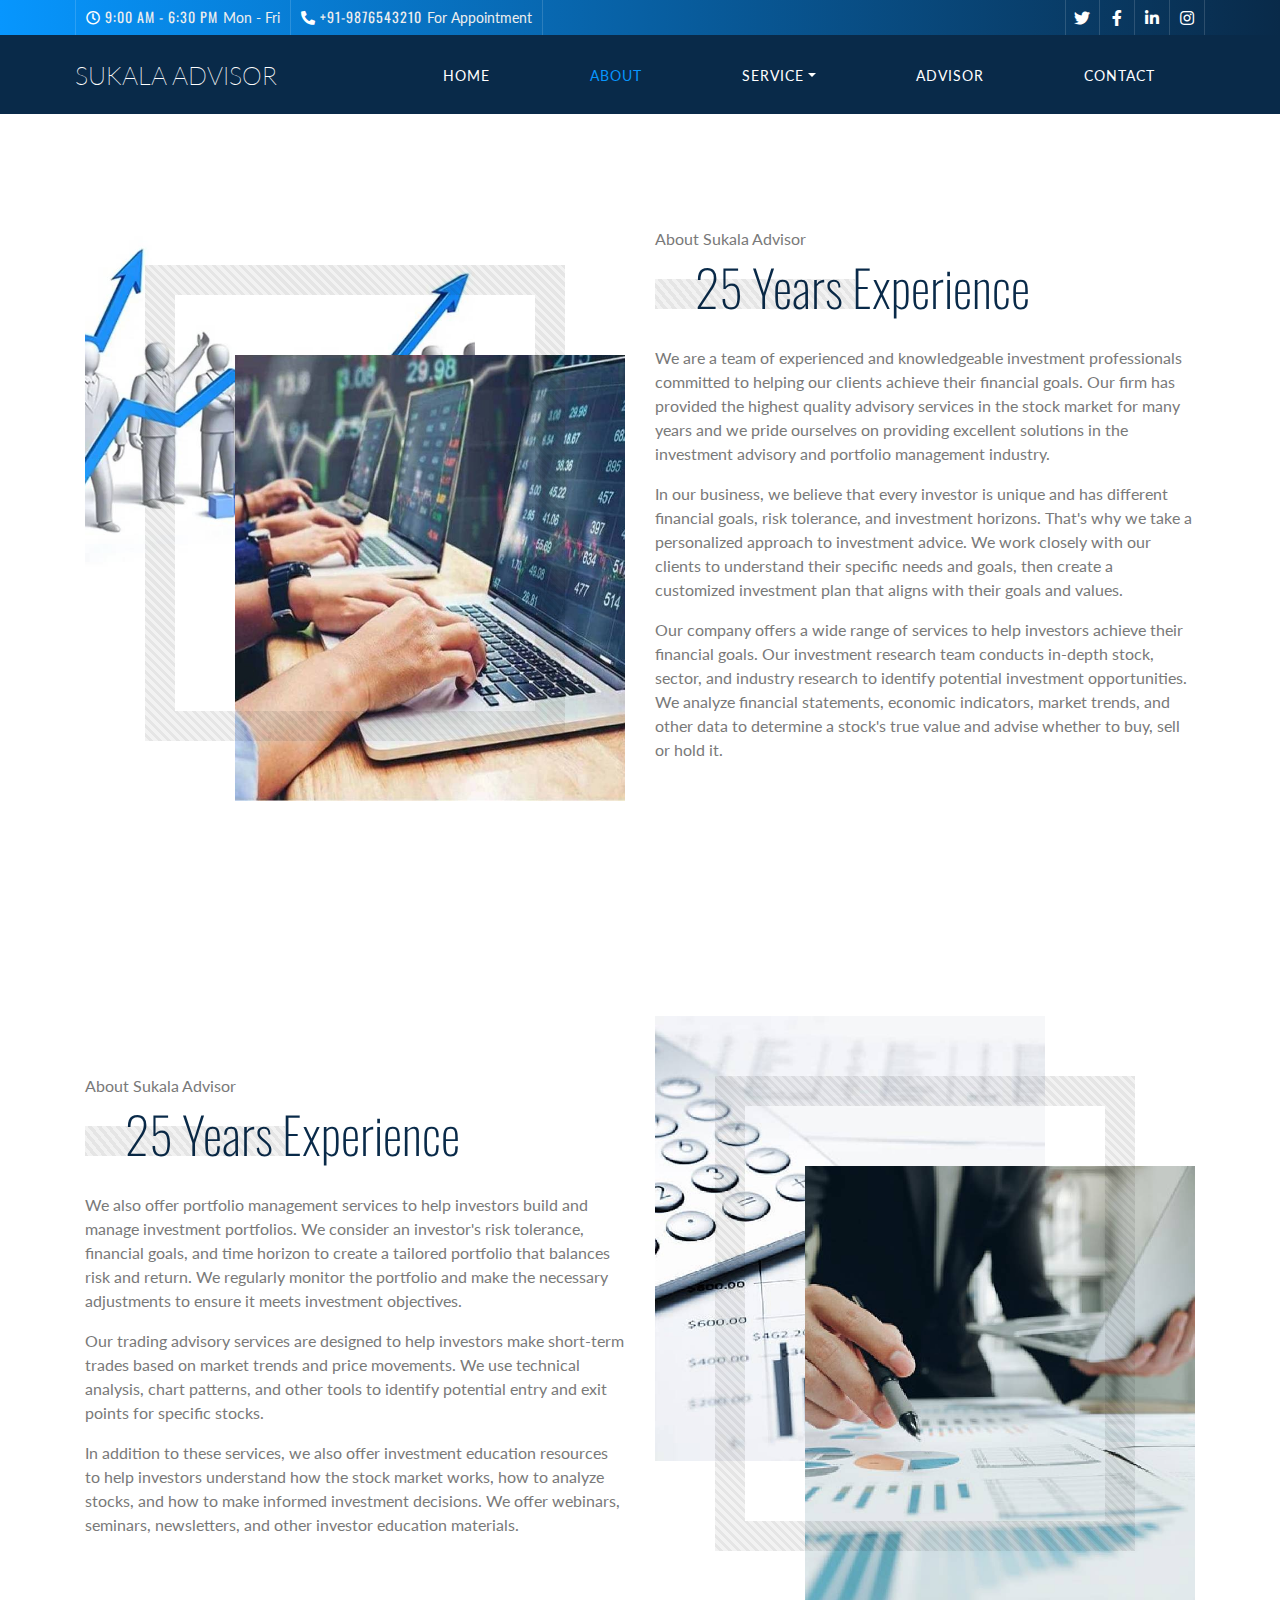
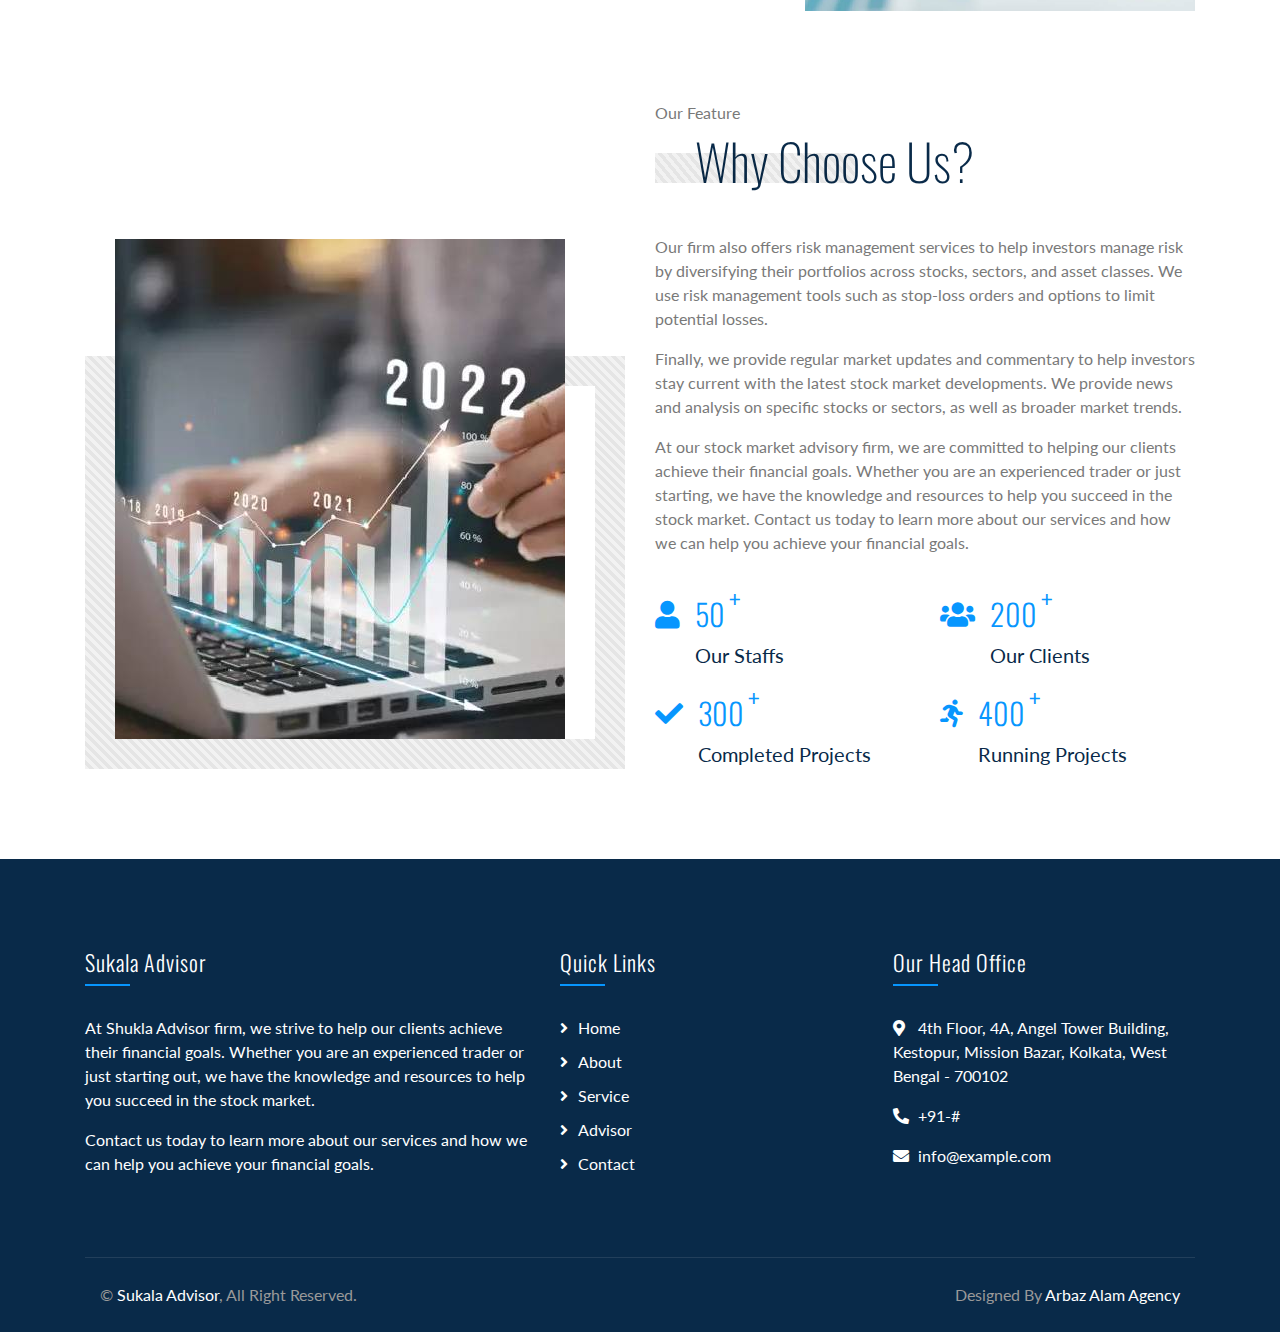
==== about.html @ 496e5102 "commit" ====
<!DOCTYPE html>
<html lang="en">
    <head>
        <meta charset="utf-8">
        <title>About Us | Sukala Advisor</title>
        <meta content="width=device-width, initial-scale=1.0" name="viewport">
        <meta name="Keywords" content="best financial advisor in kolkata, financial advisor, financial advisors near me, financial advisor in city, financial advisor in budget" />
<meta name="description" content="Sukala Advisor for financial advisor call now +91 83402 55629 - Find & book the best financial advisor in kolkata and all over India. Top financial advisor near me, financial advisor">

        <!-- Favicon -->
        <link href="img/favicon.ico" rel="icon">

        <!-- Google Font -->
        <link href="https://fonts.googleapis.com/css2?family=Lato&family=Oswald:wght@200;300;400&display=swap" rel="stylesheet">
        
        <!-- CSS Libraries -->
        <link href="https://stackpath.bootstrapcdn.com/bootstrap/4.4.1/css/bootstrap.min.css" rel="stylesheet">
        <link href="https://cdnjs.cloudflare.com/ajax/libs/font-awesome/5.10.0/css/all.min.css" rel="stylesheet">
        <link href="lib/animate/animate.min.css" rel="stylesheet">
        <link href="lib/owlcarousel/assets/owl.carousel.min.css" rel="stylesheet">

        <!-- Template Stylesheet -->
        <link href="css/style.css" rel="stylesheet">
    </head>

    <body class="page">
        <!-- Top Bar Start -->
        <div class="top-bar d-none d-md-block">
            <div class="container-fluid">
                <div class="row">
                    <div class="col-md-8">
                        <div class="top-bar-left">
                            <div class="text">
                                <i class="far fa-clock"></i>
                                <h2>9:00 AM - 6:30 PM</h2>
                                <p>Mon - Fri</p>
                            </div>
                            <div class="text">
                                <i class="fa fa-phone-alt"></i>
                                <h2>+91-9876543210</h2>
                                <p>For Appointment</p>
                            </div>
                        </div>
                    </div>
                    <div class="col-md-4">
                        <div class="top-bar-right">
                            <div class="social">
                                <a href=""><i class="fab fa-twitter"></i></a>
                                <a href=""><i class="fab fa-facebook-f"></i></a>
                                <a href=""><i class="fab fa-linkedin-in"></i></a>
                                <a href=""><i class="fab fa-instagram"></i></a>
                            </div>
                        </div>
                    </div>
                </div>
            </div>
        </div>
        <!-- Top Bar End -->

        <!-- Nav Bar Start -->
        <div class="navbar navbar-expand-lg bg-dark navbar-dark">
            <div class="container-fluid">
                <a href="index.html" class="navbar-brand">Sukala Advisor</a>
                <button type="button" class="navbar-toggler" data-toggle="collapse" data-target="#navbarCollapse">
                    <span class="navbar-toggler-icon"></span>
                </button>

                <div class="collapse navbar-collapse justify-content-between" id="navbarCollapse">
                    <div class="navbar-nav ml-auto">
                        <a href="index.html" class="nav-item nav-link ">Home</a>
                        <a href="about.html" class="nav-item nav-link active">About</a>
                        <div class="nav-item dropdown">
                            <a href="#" class="nav-link dropdown-toggle" data-toggle="dropdown">Service</a>
                            <div class="dropdown-menu">
                                <a href="service.html#investment-research" class="dropdown-item">Investment Research</a>
                                <a href="service.html#portfolio-management" class="dropdown-item">Portfolio Management</a>
                                <a href="service.html#trading-advice" class="dropdown-item">Trading Advice</a>
                                <a href="service.html#investment-education" class="dropdown-item">Investment Education</a>
                                <a href="service.html#risk-management" class="dropdown-item">Risk Management</a>
                                <a href="service.html#market-updates" class="dropdown-item">Market Updates</a>
                            </div>
                        </div>
                        <a href="advisor.html" class="nav-item nav-link">Advisor</a>
                        <a href="contact.html" class="nav-item nav-link">Contact</a>
                    </div>
                </div>
            </div>
        </div>
        <!-- Nav Bar End -->
        

        <!-- About Start -->
        <div class="about mt-125">
            <div class="container">
                <div class="row align-items-center">
                    <div class="col-md-6">
                        <div class="about-img">
                            <div class="about-img-1">
                                <img src="img/about-2.jpg" alt="Image">
                            </div>
                            <div class="about-img-2">
                                <img src="img/about-1.jpg" alt="Image">
                            </div>
                        </div>
                    </div>
                    <div class="col-md-6">
                        <div class="section-header">
                            <p> About Sukala Advisor</p>
                            <h2>25 Years Experience</h2>
                        </div>
                        <div class="about-text">
                            <p>
                                We are a team of experienced and knowledgeable investment professionals committed to helping our clients achieve their financial goals. Our firm has provided the highest quality advisory services in the stock market for many years and we pride ourselves on providing excellent solutions in the investment advisory and portfolio management industry. 
 
                            </p>
                            <p>
                                 In our business, we believe that every investor is unique and has different financial goals, risk tolerance, and investment horizons. That's why we take a personalized approach to investment advice. We work closely with our clients to understand their specific needs and goals, then create a customized investment plan that aligns with their goals and values.
                            </p>

                            <p>
                                Our company offers a wide range of services to help investors achieve their financial goals. Our investment research team conducts in-depth stock, sector, and industry research to identify potential investment opportunities. We analyze financial statements, economic indicators, market trends, and other data to determine a stock's true value and advise whether to buy, sell or hold it. 
                            </p>
                             
                        </div>
                    </div>
                </div>
            </div>
        </div>
        <!-- About End -->


        <!-- About Start -->
        <div class="about mt-125">
            <div class="container">
                <div class="row align-items-center">
                    
                    <div class="col-md-6">
                        <div class="section-header">
                            <p> About Sukala Advisor</p>
                            <h2>25 Years Experience</h2>
                        </div>
                        <div class="about-text">
                            
                            <p>
                                 We also offer portfolio management services to help investors build and manage investment portfolios. We consider an investor's risk tolerance, financial goals, and time horizon to create a tailored portfolio that balances risk and return. We regularly monitor the portfolio and make the necessary adjustments to ensure it meets investment objectives. 
                            </p>

                            <p>
                            Our trading advisory services are designed to help investors make short-term trades based on market trends and price movements. We use technical analysis, chart patterns, and other tools to identify potential entry and exit points for specific stocks. 
                        </p>
                        <p>
                             In addition to these services, we also offer investment education resources to help investors understand how the stock market works, how to analyze stocks, and how to make informed investment decisions. We offer webinars, seminars, newsletters, and other investor education materials.
                        </p>
                             
                        </div>
                    </div>

                    <div class="col-md-6">
                        <div class="about-img">
                            <div class="about-img-1">
                                <img src="img/about-4.jpg" alt="Image">
                            </div>
                            <div class="about-img-2">
                                <img src="img/about-3.jpg" alt="Image">
                            </div>
                        </div>
                    </div>
                    
                </div>
            </div>
        </div>
        <!-- About End -->


        <!-- Feature Start -->
        <div class="feature">
            <div class="container">
                <div class="row align-items-end">
                    <div class="col-md-6">
                        <div class="feature-img">
                            <img src="img/about-5.jpg" alt="Image">
                        </div>
                    </div>
                    <div class="col-md-6">
                        <div class="section-header">
                            <p>Our Feature</p>
                            <h2>Why Choose Us?</h2>
                        </div>
                        

                        <p>Our firm also offers risk management services to help investors manage risk by diversifying their portfolios across stocks, sectors, and asset classes. We use risk management tools such as stop-loss orders and options to limit potential losses. </p>

                        <p>Finally, we provide regular market updates and commentary to help investors stay current with the latest stock market developments. We provide news and analysis on specific stocks or sectors, as well as broader market trends. </p>

                        <p>At our stock market advisory firm, we are committed to helping our clients achieve their financial goals. Whether you are an experienced trader or just starting, we have the knowledge and resources to help you succeed in the stock market. Contact us today to learn more about our services and how we can help you achieve your financial goals.</p>
                        <div class="row counters">
                            <div class="col-6">
                                <i class="fa fa-user"></i>
                                <div class="counters-text">
                                    <h2 data-toggle="counter-up">50</h2>
                                    <p>Our Staffs</p>
                                </div>
                            </div>
                            <div class="col-6">
                                <i class="fa fa-users"></i>
                                <div class="counters-text">
                                    <h2 data-toggle="counter-up">200</h2>
                                    <p>Our Clients</p>
                                </div>
                            </div>
                            <div class="col-6">
                                <i class="fa fa-check"></i>
                                <div class="counters-text">
                                    <h2 data-toggle="counter-up">300</h2>
                                    <p>Completed Projects</p>
                                </div>
                            </div>
                            <div class="col-6">
                                <i class="fa fa-running"></i>
                                <div class="counters-text">
                                    <h2 data-toggle="counter-up">400</h2>
                                    <p>Running Projects</p>
                                </div>
                            </div>
                        </div>
                    </div>
                </div>
            </div>
        </div>
        <!-- Feature End -->


        <!-- Team Start -->
        <!-- <div class="team">
            <div class="container">
                <div class="section-header">
                    <p>Meet Our Advisors</p>
                    <h2>Our Professional Consulting Team</h2>
                </div>
                <div class="row">
                    <div class="col-lg-3 col-md-6">
                        <div class="team-item">
                            <div class="team-img">
                                <img src="img/team-1.jpg" alt="Team Image">
                            </div>
                            <div class="team-text">
                                <h2>Donald John</h2>
                                <p>Founder & CEO</p>
                                <div class="team-social">
                                    <a href=""><i class="fab fa-twitter"></i></a>
                                    <a href=""><i class="fab fa-facebook-f"></i></a>
                                    <a href=""><i class="fab fa-linkedin-in"></i></a>
                                    <a href=""><i class="fab fa-instagram"></i></a>
                                </div>
                            </div>
                        </div>
                    </div>
                    <div class="col-lg-3 col-md-6">
                        <div class="team-item">
                            <div class="team-img">
                                <img src="img/team-2.jpg" alt="Team Image">
                            </div>
                            <div class="team-text">
                                <h2>Adam Phillips</h2>
                                <p>Chef Executive</p>
                                <div class="team-social">
                                    <a href=""><i class="fab fa-twitter"></i></a>
                                    <a href=""><i class="fab fa-facebook-f"></i></a>
                                    <a href=""><i class="fab fa-linkedin-in"></i></a>
                                    <a href=""><i class="fab fa-instagram"></i></a>
                                </div>
                            </div>
                        </div>
                    </div>
                    <div class="col-lg-3 col-md-6">
                        <div class="team-item">
                            <div class="team-img">
                                <img src="img/team-3.jpg" alt="Team Image">
                            </div>
                            <div class="team-text">
                                <h2>Thomas Olsen</h2>
                                <p>Chef Advisor</p>
                                <div class="team-social">
                                    <a href=""><i class="fab fa-twitter"></i></a>
                                    <a href=""><i class="fab fa-facebook-f"></i></a>
                                    <a href=""><i class="fab fa-linkedin-in"></i></a>
                                    <a href=""><i class="fab fa-instagram"></i></a>
                                </div>
                            </div>
                        </div>
                    </div>
                    <div class="col-lg-3 col-md-6">
                        <div class="team-item">
                            <div class="team-img">
                                <img src="img/team-4.jpg" alt="Team Image">
                            </div>
                            <div class="team-text">
                                <h2>James Alien</h2>
                                <p>Advisor</p>
                                <div class="team-social">
                                    <a href=""><i class="fab fa-twitter"></i></a>
                                    <a href=""><i class="fab fa-facebook-f"></i></a>
                                    <a href=""><i class="fab fa-linkedin-in"></i></a>
                                    <a href=""><i class="fab fa-instagram"></i></a>
                                </div>
                            </div>
                        </div>
                    </div>
                </div>
            </div>
        </div> -->
        <!-- Team End -->


       <!-- Footer Start -->
        <div class="footer">
            <div class="container">
                <div class="row">
                     <div class="col-lg-5">
                        <div class="footer-newsletter">
                            <h2>Sukala Advisor</h2>
                            <p>
                                At Shukla Advisor firm, we strive to help our clients achieve their financial goals. Whether you are an experienced trader or just starting out, we have the knowledge and resources to help you succeed in the stock market. 
                            </p>
                             <p>
                                Contact us today to learn more about our services and how we can help you achieve your financial goals.
                            </p>
                            
                        </div>
                    </div>
                    <div class="col-lg-7">
                        <div class="row">
                              <div class="col-md-6">
                                <div class="footer-link">
                                    <h2>Quick Links</h2>
                                    <a href="index.html">Home</a>
                                    <a href="about.html">About</a>
                                    <a href="service.html">Service</a>
                                    <a href="advisor.html">Advisor</a>
                                    <a href="contact.html">Contact</a>
                                </div>
                            </div>
                            <div class="col-md-6">
                                <div class="footer-contact">
                                    <h2>Our Head Office</h2>
                                    <p><i class="fa fa-map-marker-alt"></i>4th Floor, 4A, Angel Tower Building, Kestopur, Mission Bazar, Kolkata, West Bengal - 700102</p>
                                    <p><i class="fa fa-phone-alt"></i>+91-#</p>
                                    <p><i class="fa fa-envelope"></i>info@example.com</p>
                                    <div class="footer-social">
                                        <a href=""><i class="fab fa-twitter"></i></a>
                                        <a href=""><i class="fab fa-facebook-f"></i></a>
                                        <a href=""><i class="fab fa-youtube"></i></a>
                                        <a href=""><i class="fab fa-instagram"></i></a>
                                        <a href=""><i class="fab fa-linkedin-in"></i></a>
                                    </div>
                                </div>
                            </div>
                          
                        </div>
                    </div>
                   
                </div>
            </div>
            <div class="container copyright">
                <div class="row">
                    <div class="col-md-6">
                        <p>&copy; <a href="index.html">Sukala Advisor</a>, All Right Reserved.</p>
                    </div>
                    <div class="col-md-6">
                        <p>Designed By <a href="www.arbazalamagency.com"> Arbaz Alam Agency</a></p>
                    </div>
                </div>
            </div>
        </div>
        <!--End Footer--> 
<!--\FIXED FOOTER DESIGN ON Max-MOBILE SITE/-->
  <div class="footer-share-kmy">
    <div class="footer-share-button"> <a href="#" class="whatsapp">WhatsAPP</a> <a href="#" class="call_btn_bottom">Call</a></div>
  </div>
  <!--/FIXED FOOTER DESIGN ON Max-MOBILE SITE END\-->

        <a href="#" class="back-to-top"><i class="fa fa-chevron-up"></i></a>

        <!-- JavaScript Libraries -->
        <script src="https://code.jquery.com/jquery-3.4.1.min.js"></script>
        <script src="https://stackpath.bootstrapcdn.com/bootstrap/4.4.1/js/bootstrap.bundle.min.js"></script>
        <script src="lib/easing/easing.min.js"></script>
        <script src="lib/owlcarousel/owl.carousel.min.js"></script>
        <script src="lib/waypoints/waypoints.min.js"></script>
        <script src="lib/counterup/counterup.min.js"></script>
        
        <!-- Contact Javascript File -->
        <script src="mail/jqBootstrapValidation.min.js"></script>
        <script src="mail/contact.js"></script>

        <!-- Template Javascript -->
        <script src="js/main.js"></script>
    </body>
</html>
---- css/style.css ----
/*******************************/
/********* General CSS *********/
/*******************************/
body {
    color: #797979;
    background: #ffffff;
    font-family: 'Lato', sans-serif;
}

h1,
h2, 
h3, 
h4,
h5, 
h6 {
    color: #092a49;
    font-family: 'Oswald', sans-serif;
}

a {
    color: #454545;
    transition: .3s;
}

a:hover,
a:active,
a:focus {
    color: #092a49;
    outline: none;
    text-decoration: none;
}

.btn:focus,
.form-control:focus {
    box-shadow: none;
}

.container-fluid {
    max-width: 1366px;
}

.back-to-top {
    position: fixed;
    display: none;
    background: #0796fe;
    width: 44px;
    height: 44px;
    text-align: center;
    line-height: 1;
    font-size: 22px;
    right: 15px;
    bottom: 15px;
    transition: background 0.5s;
    z-index: 9;
}

.back-to-top i {
    color: #092a49;
    padding-top: 10px;
}

.back-to-top:hover {
    background: #092a49;
}

.back-to-top:hover i {
    color: #0796fe;
}

@media (min-width: 992px) {
    .mt-125 {
        margin-top: 125px;
    }
}


/**********************************/
/********** Top Bar CSS ***********/
/**********************************/
.top-bar {
    position: relative;
    height: 35px;
    background-image: linear-gradient(to right, #0796fe, #092a49);
}

.top-bar .top-bar-left {
    display: flex;
    align-items: center;
    justify-content: flex-start;
}

.top-bar .top-bar-right {
    display: flex;
    align-items: center;
    justify-content: flex-end;
}

.top-bar .text {
    display: flex;
    align-items: center;
    justify-content: center;
    flex-direction: row;
    height: 35px;
    padding: 0 10px;
    text-align: center;
    border-left: 1px solid rgba(255, 255, 255, .15);
}

.top-bar .text:last-child {
    border-right: 1px solid rgba(255, 255, 255, .15);
}

.top-bar .text i {
    font-size: 14px;
    color: #ffffff;
    margin-right: 5px;
}

.top-bar .text h2 {
    color: #eeeeee;
    font-weight: 400;
    font-size: 14px;
    letter-spacing: 1px;
    margin: 0;
}

.top-bar .text p {
    color: #eeeeee;
    font-size: 14px;
    font-weight: 400;
    margin: 0 0 0 5px;
}

.top-bar .social {
    display: flex;
    height: 35px;
    font-size: 0;
    justify-content: flex-end;
}

.top-bar .social a {
    display: flex;
    align-items: center;
    justify-content: center;
    width: 35px;
    height: 100%;
    font-size: 16px;
    color: #ffffff;
    border-right: 1px solid rgba(255, 255, 255, .15);
}

.top-bar .social a:first-child {
    border-left: 1px solid rgba(255, 255, 255, .15);
}

.top-bar .social a:hover {
    color: #092a49;
    background: #ffffff;
}

@media (min-width: 992px) {
    .top-bar {
        padding: 0 60px;
    }
}


/**********************************/
/*********** Nav Bar CSS **********/
/**********************************/
.navbar {
    position: relative;
    transition: .5s;
    z-index: 999;
}

.navbar.nav-sticky {
    position: fixed;
    top: 0;
    width: 100%;
    box-shadow: 0 2px 5px rgba(0, 0, 0, .3);
    transition: .5s;
}

.navbar .navbar-brand {
    margin: 0;
    color: #ffffff;
    font-size: 25px;
    line-height: 0px;
    font-weight: 200;
    text-transform: uppercase;
}

.navbar .navbar-brand img {
    max-width: 100%;
    max-height: 40px;
}

.navbar-dark .navbar-nav .nav-link,
.navbar-dark .navbar-nav .nav-link:focus,
.navbar-dark .navbar-nav .nav-link:hover,
.navbar-dark .navbar-nav .nav-link.active {
    padding: 10px 50px 8px 50px;
    color: #ffffff;
}

.navbar-dark .navbar-nav .nav-link:hover,
.navbar-dark .navbar-nav .nav-link.active {
    color: #0796fe;
    transition: none;
}

.navbar .dropdown-menu {
    margin-top: 0;
    border: 0;
    border-radius: 0;
    background: #f8f9fa;
}

@media (min-width: 992px) {
    .navbar {
        position: absolute;
        width: 100%;
        top: 35px;
        padding: 20px 60px;
        background: rgba(9, 42, 73, .2)!important;
        z-index: 9;
    }
    
    .navbar.nav-sticky {
        padding: 10px 60px;
        background: #092a49 !important;
    }
    
    .page .navbar {
        background: #092a49 !important;
    }
    
    .navbar a.nav-link {
        padding: 8px 15px;
        font-size: 14px;
        letter-spacing: 1px;
        text-transform: uppercase;
    }
}

@media (max-width: 991.98px) {   
    .navbar {
        padding: 15px;
        background: #092a49 !important;
    }
    
    .navbar a.nav-link {
        padding: 5px;
    }
    
    .navbar .dropdown-menu {
        box-shadow: none;
    }
}


/*******************************/
/********** Hero CSS ***********/
/*******************************/
.carousel {
    position: relative;
    width: 100%;
    height: calc(100vh - 35px);
    min-height: 400px;
    background: #092a49;
    margin-bottom: 45px;
}

.carousel .container-fluid {
    padding: 0;
}

.carousel .carousel-item {
    position: relative;
    width: 100%;
    height: calc(100vh - 35px);
    display: flex;
    align-items: center;
    justify-content: center;
    flex-direction: column;
}

.carousel .carousel-img {
    position: relative;
    width: 100%;
    height: 100%;
    text-align: right;
    overflow: hidden;
}

.carousel .carousel-img::after {
    position: absolute;
    content: "";
    top: 0;
    right: 0;
    bottom: 0;
    left: 0;
    background: rgba(9, 42, 73, .7);
    z-index: 1;
}

.carousel .carousel-img img {
    width: 100%;
    height: 100%;
    object-fit: cover;
}

.carousel .carousel-text {
    position: absolute;
    max-width: 700px;
    height: calc(100vh - 35px);
    display: flex;
    align-items: center;
    justify-content: center;
    flex-direction: column;
    z-index: 2;
}

.carousel .carousel-text h1 {
    text-align: center;
    color: #ffffff;
    font-size: 60px;
    font-weight: 200;
    margin-bottom: 20px;
}

.carousel .carousel-text p {
    color: #ffffff;
    text-align: center;
    font-size: 20px;
    margin-bottom: 25px;
}

.carousel .carousel-text .btn {
    padding: 15px 30px;
    font-size: 16px;
    letter-spacing: 1px;
    color: #ffffff;
    background: none;
    border: 2px solid #ffffff;
    border-radius: 0;
    transition: .3s;
}

.carousel .carousel-text .btn i {
    margin-right: 5px;
}

.carousel .carousel-text .btn:hover {
    color: #0796fe;
    background: #ffffff;
}

.carousel .carousel-btn .btn:first-child {
    margin-right: 15px;
}

.carousel .owl-nav {
    position: absolute;
    width: 122px;
    right: 2px;
    bottom: 2px;
    display: flex;
    z-index: 9;
}

.carousel .owl-nav .owl-prev,
.carousel .owl-nav .owl-next {
    width: 60px;
    height: 60px;
    display: flex;
    align-items: center;
    justify-content: center;
    color: #0796fe;
    background: #092a49;
    font-size: 22px;
    transition: .3s;
}

.carousel .owl-nav .owl-prev:hover,
.carousel .owl-nav .owl-next:hover {
    color: #ffffff;
    background: #0796fe;
}

.carousel .owl-nav .owl-prev {
    margin-right: 2px;
}

.carousel .animated {
    -webkit-animation-duration: 1s;
    animation-duration: 1s;
}

#videoModal .modal-dialog {
    position: relative;
    max-width: 800px;
    margin: 60px auto 0 auto;
}

#videoModal .modal-body {
    position: relative;
    padding: 0px;
}

#videoModal .close {
    position: absolute;
    width: 30px;
    height: 30px;
    right: 0px;
    top: -30px;
    z-index: 999;
    font-size: 30px;
    font-weight: normal;
    color: #ffffff;
    background: #000000;
    opacity: 1;
}

@media (max-width: 991.98px) {
    .carousel,
    .carousel .carousel-item,
    .carousel .carousel-text {
        height: calc(100vh - 105px);
    }
    
    .carousel .carousel-text h1 {
        font-size: 35px;
    }
    
    .carousel .carousel-text p {
        font-size: 16px;
    }
    
    .carousel .carousel-text .btn {
        padding: 12px 30px;
        font-size: 15px;
        letter-spacing: 0;
    }
}

@media (max-width: 767.98px) {
    .carousel,
    .carousel .carousel-item,
    .carousel .carousel-text {
        height: calc(100vh - 70px);
    }
    
    .carousel .carousel-text h1 {
        font-size: 30px;
    }
    
    .carousel .carousel-text .btn {
        padding: 10px 25px;
        font-size: 15px;
        letter-spacing: 0;
    }
}

@media (max-width: 575.98px) {
    .carousel .carousel-text h1 {
        font-size: 25px;
    }
    
    .carousel .carousel-text .btn {
        padding: 8px 20px;
        font-size: 14px;
        letter-spacing: 0;
    }
}


/*******************************/
/******* Section Header ********/
/*******************************/
.section-header {
    position: relative;
    text-align: left;
    margin-bottom: 45px;
}

.section-header p {
    margin-bottom: 5px;
    position: relative;
    font-size: 16px;
}

.section-header h2 {
    margin: 0 0 0 40px;
    position: relative;
    font-size: 50px;
    font-weight: 200;
}

.section-header h2::after {
    content: "";
    position: absolute;
    width: 200px;
    height: 0;
    top: 23px;
    left: -40px;
    border-bottom: 30px solid;
    border-image: repeating-linear-gradient( 60deg, rgba(0,0,0,.05), rgba(0,0,0,.05) 1.5%, rgba(0,0,0,.1) 1.5%, rgba(0,0,0,.1) 3%) 30;
}

.section-header h2:hover::after {
    border-image: repeating-linear-gradient( 60deg, rgba(0,0,0,.1), rgba(0,0,0,.1) 1.5%, rgba(0,0,0,.05) 1.5%, rgba(0,0,0,.05) 3%) 30;
}

@media (max-width: 991.98px) {
    .section-header h2 {
        font-size: 45px;
    }
}

@media (max-width: 767.98px) {
    .section-header h2 {
        font-size: 40px;
    }
}

@media (max-width: 575.98px) {
    .section-header h2 {
        font-size: 35px;
    }
}


/*******************************/
/********** Fact CSS ***********/
/*******************************/
.fact {
    position: relative;
    width: 100%;
    padding: 45px 0 15px 0;
}

.fact .fact-item {
    position: relative;
    width: 100%;
    margin-bottom: 30px;
    padding: 30px 0 25px 0;
    text-align: center;
    background: #ffffff;
    border: 1px solid transparent;
    box-shadow: 0 0 30px rgba(0, 0, 0, .1);
    transition: .3s;
}

.fact .fact-item:hover {
    border-color: rgba(0, 0, 0, .1);
    box-shadow: none;
}

.fact .fact-item img {
    max-height: 50px;
    margin-bottom: 15px;
}

.fact .fact-item h2 {
    font-size: 22px;
    font-weight: 300;
    letter-spacing: 1px;
}


/*******************************/
/********** About CSS **********/
/*******************************/
.about {
    position: relative;
    width: 100%;
    padding: 45px 0;
}

.about .section-header {
    margin-bottom: 30px;
    margin-left: 0;
}

.about .about-img {
    position: relative;
    width: 100%;
    height: 100%;
    overflow: hidden;
    transition: .5s;
}

.about .about-img::after {
    position: absolute;
    content: "";
    top: 60px;
    right: 60px;
    bottom: 60px;
    left: 60px;
    background: transparent;
    border: 30px solid;
    border-image: repeating-linear-gradient( 45deg, rgba(0,0,0,.05), rgba(0,0,0,.05) .5%, rgba(0,0,0,.1) .5%, rgba(0,0,0,.1) 1%) 30;
    z-index: 1;
}

.about .about-img:hover::after {
    border-image: repeating-linear-gradient( 45deg, rgba(0,0,0,.1), rgba(0,0,0,.1) .5%, rgba(0,0,0,.05) .5%, rgba(0,0,0,.05) 1%) 30;
}

.about .about-img-1 {
    position: relative;
    height: 100%;
    height: 100%;
    margin: 0 150px 150px 0;
}

.about .about-img-2 {
    position: absolute;
    height: 100%;
    height: 100%;
    top: 150px;
    left: 150px;
    z-index: 1;
}

.about .about-img-1 img,
.about .about-img-2 img {
    position: relative;
    width: 100%;
}

.about .about-text p {
    font-size: 16px;
}

.about .about-text a.btn {
    position: relative;
    margin-top: 15px;
    padding: 12px 25px;
    font-size: 16px;
    font-weight: 600;
    letter-spacing: 1px;
    color: #092a49;
    border: 2px solid #092a49;
    border-radius: 0;
    background: none;
    transition: .3s;
}

.about .about-text a.btn:hover {
    color: #0796fe;
    background: #092a49;
}

@media (max-width: 767.98px) {
    .about .about-img {
        margin-bottom: 30px;
        height: auto;
    }
}


/*******************************/
/********* Service CSS *********/
/*******************************/
.service {
    position: relative;
    width: 100%;
    padding: 45px 0 15px 0;
}

.service .service-item {
    position: relative;
    width: 100%;
    margin-bottom: 30px;
    padding: 30px;
    text-align: center;
    border: 1px solid rgba(0, 0, 0, .1);
    transition: .3s;
}

.service .service-item:hover {
    border-color: transparent;
    box-shadow: 0 0 30px rgba(0, 0, 0, .1);
}

.service .service-item img {
    max-height: 50px;
    margin-bottom: 20px;
}

.service .service-item h3 {
    margin-bottom: 10px;
    font-size: 22px;
    font-weight: 300;
    letter-spacing: 1px;
}

.service .service-item p {
    margin-bottom: 10px;
    font-size: 16px;

     overflow: hidden;
    text-overflow: ellipsis;
    display: -webkit-box;
    -webkit-line-clamp: 2;
    -webkit-box-orient: vertical;
}

.service .service-item a {
    position: relative;
    font-size: 16px;
    color: #0796fe;
    transition: .3s;
}

.service .service-item a::after {
    content: "";
    position: absolute;
    width: 80%;
    height: 2px;
    bottom: -3px;
    left: 10%;
    background: #0796fe;
}

.service .service-item:hover a.btn {
    color: #092a49;
    background: #1d2434;
    border-color: #1d2434;
}


/*******************************/
/********* Feature CSS *********/
/*******************************/
.feature {
    position: relative;
    width: 100%;
    padding: 45px 0;
}

.feature .col-md-6 {
    height: 100%;
}

.feature .feature-img {
    position: relative;
    width: 100%;
    height: 100%;
    display: flex;
    align-items: flex-end;
    justify-content: flex-start;
}

.feature .feature-img::after {
    position: absolute;
    content: "";
    width: 100%;
    height: 70%;
    top: 30%;
    left: 0;
    border: 30px solid;
    border-image: repeating-linear-gradient( 45deg, rgba(0,0,0,.05), rgba(0,0,0,.05) .5%, rgba(0,0,0,.1) .5%, rgba(0,0,0,.1) 1%) 30;
    z-index: 1;
}

.feature .feature-img:hover::after {
    border-image: repeating-linear-gradient( 45deg, rgba(0,0,0,.1), rgba(0,0,0,.1) .5%, rgba(0,0,0,.05) .5%, rgba(0,0,0,.05) 1%) 30;
}

.feature .feature-img img {
    padding-top: 60px;
    position: relative;
    max-width: 100%;
    max-height: 100%;
    margin: 0 30px 30px 30px;
    z-index: 2;
}

@media (max-width: 767.98px) {
    .feature .feature-img {
        margin-bottom: 45px;
    }
}

.feature .counters .col-6 {
    padding-top: 25px;
    display: flex;
    flex-direction: row;
}

.feature .counters i {
    padding: 5px 15px 0 0;
    font-size: 28px;
    color: #0796fe;
}

.feature .counters h2 {
    position: relative;
    display: inline-block;
    color: #0796fe;
    font-size: 30px;
    font-weight: 300;
}

.feature .counters h2::after {
    position: absolute;
    content: "+";
    top: -15px;
    right: -15px;
}

.feature .counters p {
    color: #092a49;
    font-size: 20px;
    margin: 0;
}


/*******************************/
/*********** Team CSS **********/
/*******************************/
.team {
    position: relative;
    width: 100%;
    padding: 45px 0 15px 0;
}

.team .team-item {
    position: relative;
    margin-bottom: 75px;
}

.team .team-img {
    position: relative;
}

.team .team-img img {
    width: 100%;
}

.team .team-text {
    position: absolute;
    width: calc(100% - 30px);
    height: 96px;
    bottom: -46px;
    left: 15px;
    padding: 25px 15px;
    text-align: center;
    background: rgba(256, 256, 256, .9);
    box-shadow: 0 0 30px rgba(0, 0, 0, .1);
    transition: .3s;
    overflow: hidden;
}

.team .team-text h2 {
    color: #0796fe;
    font-size: 16px;
    font-weight: 400;
    letter-spacing: 1px;
    margin-bottom: 10px;
}

.team .team-text p {
    margin-bottom: 20px;
    color: #092a49;
}

.team .team-social {
    position: relative;
    font-size: 0;
}

.team .team-social a {
    display: inline-block;
    width: 35px;
    height: 35px;
    margin: 0 3px;
    padding: 5px 0;
    text-align: center;
    font-size: 14px;
    color: #092a49;
    border: 2px solid #092a49;
    transition: .3s;
}

.team .team-social a:hover {
    color: #0796fe;
    border-color: #0796fe;
}

.team .team-item:hover .team-text {
    height: 160px;
}


/*******************************/
/******* Testimonial CSS *******/
/*******************************/
.testimonial {
    position: relative;
    width: 100%;
    padding: 45px 0;
}

.testimonial .testimonials-carousel {
    position: relative;
    width: calc(100% + 30px);
    margin: 0 -15px;
}

.testimonial .testimonial-item {
    position: relative;
    width: 100%;
    padding: 0 15px;
    display: flex;
    align-items: flex-start;
    justify-content: center;
    flex-direction: column;
    overflow: hidden;
}

.testimonial .testimonial-item img {
    position: relative;
    width: 80px;
    border-radius: 80px;
    margin-bottom: 15px;
}

.testimonial .testimonial-item p {
    margin-bottom: 15px;
}

.testimonial .testimonial-item h2 {
    position: relative;
    color: #092a49;
    font-size: 16px;
    letter-spacing: 1px;
    margin-bottom: 5px;
    padding-bottom: 3px;
}

.testimonial .testimonial-item h2::before {
    position: absolute;
    content: "";
    width: 30px;
    height: 2px;
    bottom: 0;
    left: 0;
    background: #0796fe;
    transition: .3s;
}

.testimonial .testimonial-item:hover h2::before {
    width: 60px;
}

.testimonial .testimonial-item h3 {
    color: #999999;
    font-size: 14px;
    font-weight: 300;
    letter-spacing: 2px;
    margin: 0;
}

.testimonial .owl-nav {
    position: relative;
    width: 100%;
    margin-top: 30px;
    display: flex;
    justify-content: center;
}

.testimonial .owl-nav .owl-prev,
.testimonial .owl-nav .owl-next {
    position: relative;
    width: 100px;
    display: flex;
    align-items: center;
    justify-content: center;
    color: #0796fe;
    font-size: 25px;
    transition: .3s;
}

.testimonial .owl-nav .owl-prev {
    padding-right: 80px;
}

.testimonial .owl-nav .owl-next {
    padding-left: 80px;
}

.testimonial .owl-nav .owl-prev:hover,
.testimonial .owl-nav .owl-next:hover {
    color: #092a49;
}

.testimonial .owl-nav .owl-prev::after,
.testimonial .owl-nav .owl-next::after {
    position: absolute;
    content: "";
    width: 80px;
    height: 3px;
    top: 11px;
    background: #0796fe;
    transition: .3s;
}

.testimonial .owl-nav .owl-prev::after {
    left: 9px;
}

.testimonial .owl-nav .owl-next::after {
    right: 9px;
}

.testimonial .owl-nav .owl-prev:hover::after {
    background: #092a49;
}

.testimonial .owl-nav .owl-next:hover::after {
    background: #092a49;
}


/*******************************/
/*********** Blog CSS **********/
/*******************************/
.blog {
    position: relative;
    width: 100%;
    padding: 45px 0;
}

.blog .section-header {
    margin-bottom: 75px;
}

.blog .blog-carousel {
    position: relative;
    width: calc(100% + 30px);
    left: -15px;
    right: -15px;
}

.blog .blog-item {
    position: relative;
    margin: 0 15px;
}

.blog.blog-page .blog-item {
    margin: -30px 0 0 0;
}

.blog .blog-img {
    position: relative;
    width: 100%;
    z-index: 1;
}

.blog .blog-img img {
    width: 100%;
}

.blog .blog-content {
    position: relative;
    width: calc(100% - 60px);
    top: -60px;
    left: 30px;
    padding: 25px 30px;
    background: #ffffff;
    box-shadow: 0 0 30px rgba(0, 0, 0, .1);
    z-index: 2;
}

.blog .blog-content h2.blog-title {
    font-size: 25px;
    font-weight: 400;
    letter-spacing: 1px;
}

.blog .blog-meta {
    position: relative;
    margin-bottom: 15px;
}

.blog .blog-meta * {
    display: inline-block;
    margin: 0;
    padding: 0;
    font-size: 14px;
    font-weight: 300;
    color: #797979;
}

.blog .blog-meta i {
    color: #0796fe;
    margin: 0 2px 0 10px;
}

.blog .blog-meta i:first-child {
    margin-left: 0;
}

.blog .blog-text {
    position: relative;
}

.blog .blog-text p {
    margin-bottom: 10px;
}

.blog .blog-item a.btn {
    position: relative;
    padding: 0 0 0 35px;
    font-size: 14px;
    font-weight: 400;
    letter-spacing: 1px;
    color: #0796fe;
    transition: .3s;
}

.blog .blog-item a.btn:hover {
    color: #092a49;
}

.blog .blog-item a.btn::before {
    position: absolute;
    content: "";
    width: 30px;
    height: 2px;
    top: 10px;
    left: 0;
    background: #0796fe;
}

.blog .owl-nav {
    position: relative;
    width: 100%;
    margin-top: -30px;
    display: flex;
    justify-content: center;
}

.blog .owl-nav .owl-prev,
.blog .owl-nav .owl-next {
    position: relative;
    width: 100px;
    display: flex;
    align-items: center;
    justify-content: center;
    color: #0796fe;
    font-size: 25px;
    transition: .3s;
}

.blog .owl-nav .owl-prev {
    padding-right: 80px;
}

.blog .owl-nav .owl-next {
    padding-left: 80px;
}

.blog .owl-nav .owl-prev:hover,
.blog .owl-nav .owl-next:hover {
    color: #092a49;
}

.blog .owl-nav .owl-prev::after,
.blog .owl-nav .owl-next::after {
    position: absolute;
    content: "";
    width: 80px;
    height: 3px;
    top: 11px;
    background: #0796fe;
    transition: .3s;
}

.blog .owl-nav .owl-prev::after {
    left: 9px;
}

.blog .owl-nav .owl-next::after {
    right: 9px;
}

.blog .owl-nav .owl-prev:hover::after {
    background: #092a49;
}

.blog .owl-nav .owl-next:hover::after {
    background: #092a49;
}

.blog .pagination {
    margin-bottom: 0;
}

.blog .pagination .page-link {
    margin-top: -30px;
    color: #092a49;
    border-radius: 0;
    border-color: #092a49;
}

.blog .pagination .page-link:hover,
.blog .pagination .page-item.active .page-link {
    color: #0796fe;
    background: #092a49;
}

.blog .pagination .disabled .page-link {
    color: #999999;
}


/*******************************/
/********* Contact CSS *********/
/*******************************/
.contact {
    position: relative;
    width: 100%;
    padding: 45px 0 15px 0;
}

.contact .contact-info {
    position: relative;
    display: flex;
    padding: 30px;
    border: 1px solid rgba(0, 0, 0, .1);
    margin-bottom: 30px;
    transition: .3s;
}

.contact .contact-info:hover {
    border-color: transparent;
    box-shadow: 0 0 30px rgba(0, 0, 0, .1);
}

.contact .contact-icon {
    position: relative;
    width: 50px;
    height: 50px;
    display: flex;
    align-items: center;
    justify-content: center;
    border: 1px solid rgba(0, 0, 0, .1);
}

.contact .contact-icon i {
    font-size: 18px;
    color: #0796fe;
}

.contact .contact-text {
    position: relative;
    display: flex;
    flex-direction: column;
    padding-left: 15px;
}

.contact .contact-text h3 {
    font-size: 16px;
    font-weight: 400;
    color: #092a49;
    letter-spacing: 1px;
}

.contact .contact-text p {
    margin: 0;
    font-size: 16px;
}

.contact .contact-form {
    position: relative;
    padding: 30px;
    border: 1px solid rgba(0, 0, 0, .1);
    margin-bottom: 30px;
    transition: .3s;
}

.contact .contact-form:hover {
    border-color: transparent;
    box-shadow: 0 0 30px rgba(0, 0, 0, .1);
}

.contact .contact-form input {
    padding: 15px;
    background: none;
    border-radius: 0;
    border: 1px solid rgba(0, 0, 0, .1);
}

.contact .contact-form textarea {
    height: 100px;
    padding: 8px 15px;
    background: none;
    border-radius: 0;
    border: 1px solid rgba(0, 0, 0, .1);
}

.contact .contact-form .btn {
    padding: 15px 30px;
    font-size: 16px;
    font-weight: 600;
    letter-spacing: 1px;
    color: #092a49;
    background: none;
    border: 2px solid #092a49;
    border-radius: 0;
    transition: .3s;
}

.contact .contact-form .btn:hover {
    color: #0796fe;
    background: #092a49;
}

.contact .help-block ul {
    margin: 0;
    padding: 0;
    list-style-type: none;
}


/*******************************/
/******* Single Page CSS *******/
/*******************************/
.single {
    position: relative;
    width: 100%;
    padding: 45px 0 15px 0;
}

.single img {
    width: 100%;
    margin: 0 0 25px 0;
}

.single .table,
.single .list-group {
    margin-bottom: 30px;
}

.single .ul-group {
    padding: 0;
    list-style: none;
}

.single .ul-group li {
    margin-left: 2px;
}

.single .ul-group li::before {
    position: relative;
    content: "\f0da";
    font-family: "Font Awesome 5 Free";
    font-weight: 900;
    margin-right: 10px;
}

.single .ol-group {
    padding-left: 18px;
}


/*******************************/
/********* Footer CSS **********/
/*******************************/
.footer {
    position: relative;
    margin-top: 45px;
    padding-top: 90px;
    background: #092a49;
}

.footer .footer-contact,
.footer .footer-link,
.footer .footer-newsletter {
    position: relative;
    margin-bottom: 45px;
    color: #ffffff;
}

.footer .footer-contact h2,
.footer .footer-link h2,
.footer .footer-newsletter h2 {
    position: relative;
    margin-bottom: 30px;
    padding-bottom: 10px;
    font-size: 22px;
    font-weight: 300;
    letter-spacing: 1px;
    color: #ffffff;
}

.footer .footer-contact h2::after,
.footer .footer-link h2::after,
.footer .footer-newsletter h2::after {
    position: absolute;
    content: "";
    width: 45px;
    height: 2px;
    bottom: 0;
    left: 0;
    background: #0796fe;
}

.footer .footer-link a {
    display: block;
    margin-bottom: 10px;
    color: #ffffff;
    transition: .3s;
}

.footer .footer-link a::before {
    position: relative;
    content: "\f105";
    font-family: "Font Awesome 5 Free";
    font-weight: 900;
    margin-right: 10px;
}

.footer .footer-link a:hover {
    color: #0796fe;
    letter-spacing: 1px;
}

.footer .footer-contact p i {
    width: 25px;
}

.footer .footer-social {
    position: relative;
    margin-top: 20px;
}

.footer .footer-social a {
    display: inline-block;
}

.footer .footer-social a i {
    margin-right: 15px;
    font-size: 18px;
    color: #092a49;
}

.footer .footer-social a:last-child i {
    margin: 0;
}

.footer .footer-social a:hover i {
    color: #999999;
}

.footer .footer-newsletter .form {
    position: relative;
    width: 100%;
}

.footer .footer-newsletter input {
    height: 60px;
    border: 2px solid #1d2434;
    border-radius: 0;
}

.footer .footer-newsletter .btn {
    position: absolute;
    top: 8px;
    right: 8px;
    height: 44px;
    padding: 8px 20px;
    font-size: 14px;
    font-weight: 600;
    color: #092a49;
    background: none;
    border-radius: 0;
    border: 2px solid #092a49;
    transition: .3s;
}

.footer .footer-newsletter .btn:hover {
    color: #0796fe;
    background: #092a49;
}

.footer .copyright {
    padding: 0 30px;
}

.footer .copyright .row {
    padding-top: 25px;
    padding-bottom: 25px;
    border-top: 1px solid rgba(256, 256, 256, .1);
}

.footer .copyright p {
    margin: 0;
    color: #999999;
}

.footer .copyright .col-md-6:last-child p {
    text-align: right;
}

.footer .copyright p a {
    color: #ffffff;
}

.footer .copyright p a:hover {
    color: #0796fe;
}

@media (max-width: 767.98px) {
    .footer .copyright p,
    .footer .copyright .col-md-6:last-child p {
        margin: 5px 0;
        text-align: center;
    }
}


.dropdown-item {
    display: block;
    width: 100%;
    padding: 0.25rem 1.5rem;
    clear: both;
    font-weight: 400;
    color: #212529;
    text-align: inherit;
    white-space: nowrap;
    background-color: transparent;
    border: 0;
}

.dropdown-item:hover {
    display: block;
    width: 100%;
    padding: 0.25rem 1.5rem;
    clear: both;
    font-weight: 400;
    color: white;
    text-align: inherit;
    white-space: nowrap;
    background-color: #2585e5;
    border: 0;
}


.footer-share-kmy {
background:#fff;
position:fixed;
left:0;
width:100%;
z-index:999;
box-shadow:0 -4px 10px rgba(0, 0, 0, .2);
bottom:0
}
.footer-share-button a.query-form {
padding:8px 10px;
display:block;
border:1px solid #2c3848;
color:#fff;
float:left;
width:47%;
height:45px;
text-align:center;
line-height:28px;
font-weight:700;
margin:2% 0 2% 2%;
color:#2c3848;
border-radius:3px
}
.footer-share-button a.whatsapp {
padding: 8px 0;
    display: block;
    background:#25d366;
    float: left;
    width: 45%;
    margin: 2% 0 2% 4%;
    border-radius: 3px;
    height: auto;
    text-align: center;
    color: #fff;
    font-size: 16px;
    text-transform: uppercase;
}

.footer-share-button a.call_btn_bottom {
padding: 8px 0;
    display: block;
    background:#1153a1;
    float: left;
    width: 45%;
    margin: 2% 0 2% 2%;
    border-radius: 3px;
    height: auto;
    text-align: center;
    color: #fff;
    font-size: 16px;
    text-transform: uppercase;
}

.footer-share-button a.whatsapp img {
width:110px;
margin:0 auto;
display:block
}
@media only screen and (min-width:992px) {
.footer-share-kmy {
display:none
}
}
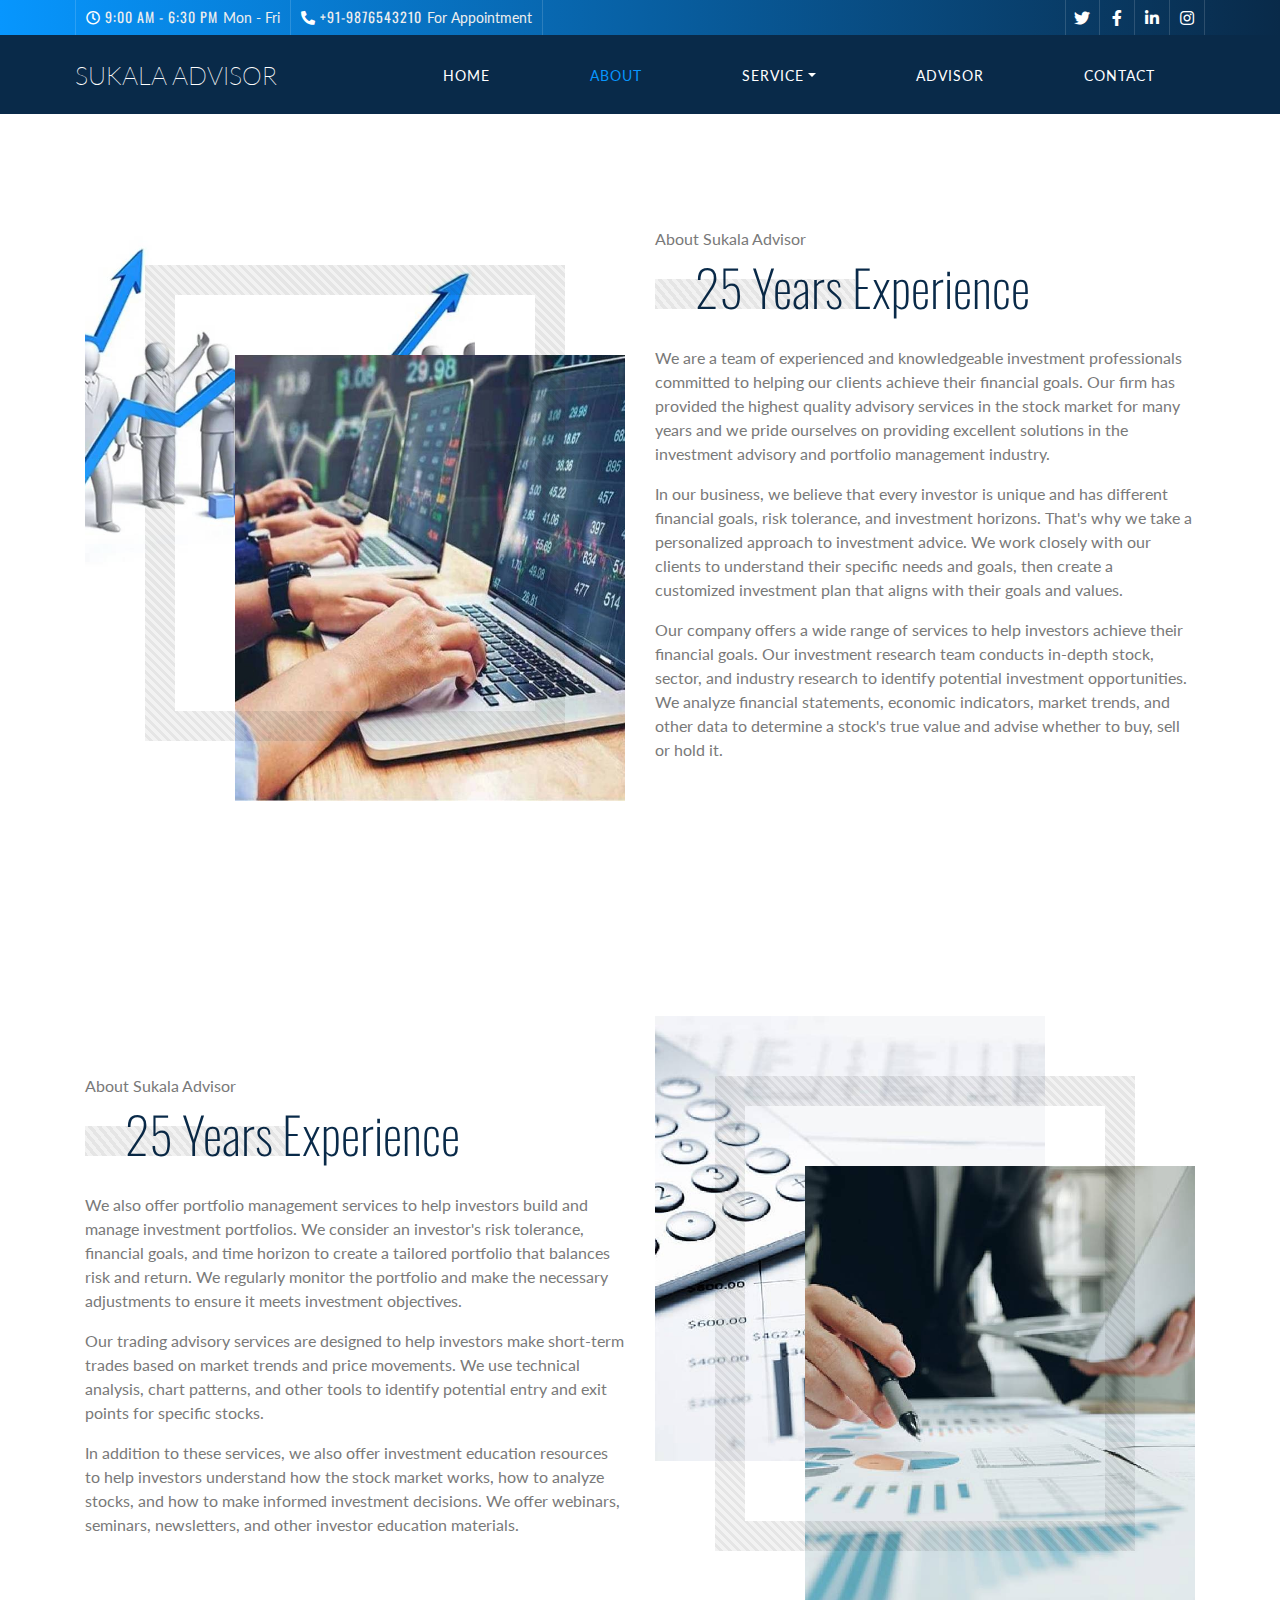
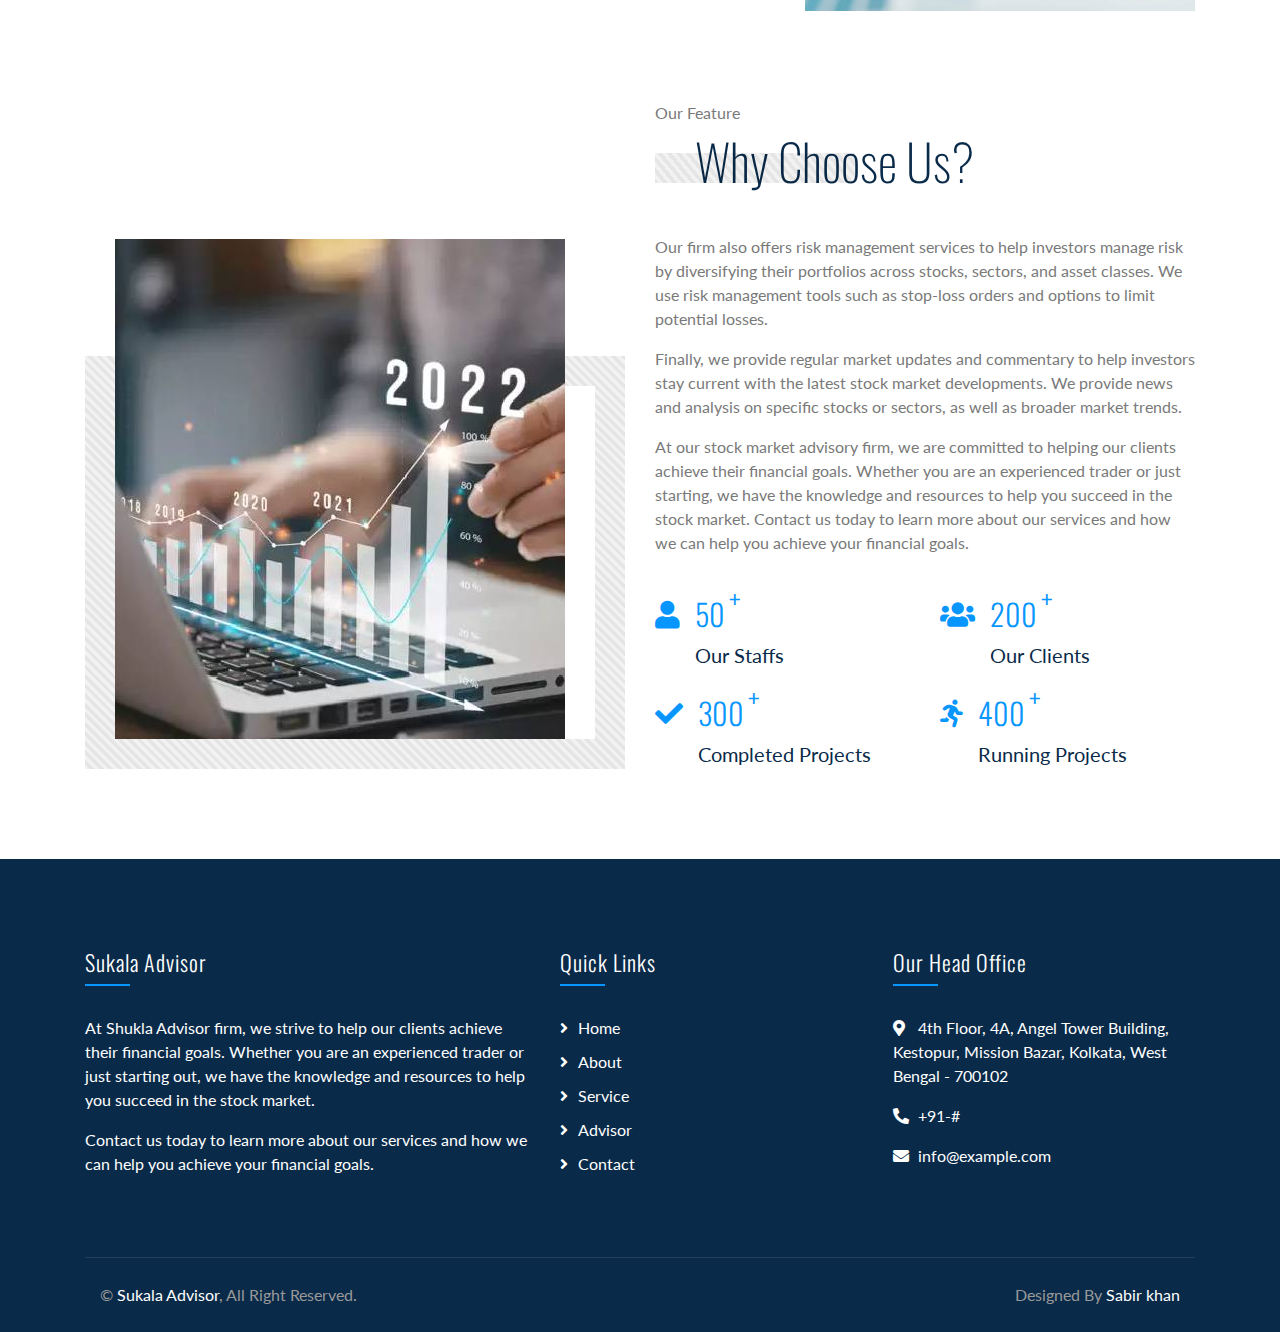
==== commit 6b384135: "name" ====
--- a/about.html
+++ b/about.html
@@ -5,7 +5,7 @@
         <title>About Us | Sukala Advisor</title>
         <meta content="width=device-width, initial-scale=1.0" name="viewport">
         <meta name="Keywords" content="best financial advisor in kolkata, financial advisor, financial advisors near me, financial advisor in city, financial advisor in budget" />
-<meta name="description" content="Sukala Advisor for financial advisor call now +91 83402 55629 - Find & book the best financial advisor in kolkata and all over India. Top financial advisor near me, financial advisor">
+<meta name="description" content="Sukala Advisor for financial advisor call now +91 9876543210 - Find & book the best financial advisor in kolkata and all over India. Top financial advisor near me, financial advisor">
 
         <!-- Favicon -->
         <link href="img/favicon.ico" rel="icon">
@@ -367,7 +367,7 @@
                         <p>&copy; <a href="index.html">Sukala Advisor</a>, All Right Reserved.</p>
                     </div>
                     <div class="col-md-6">
-                        <p>Designed By <a href="www.arbazalamagency.com"> Arbaz Alam Agency</a></p>
+                        <p>Designed By <a href="https://www.xsafar.com/">Sabir khan</a></p>
                     </div>
                 </div>
             </div>
